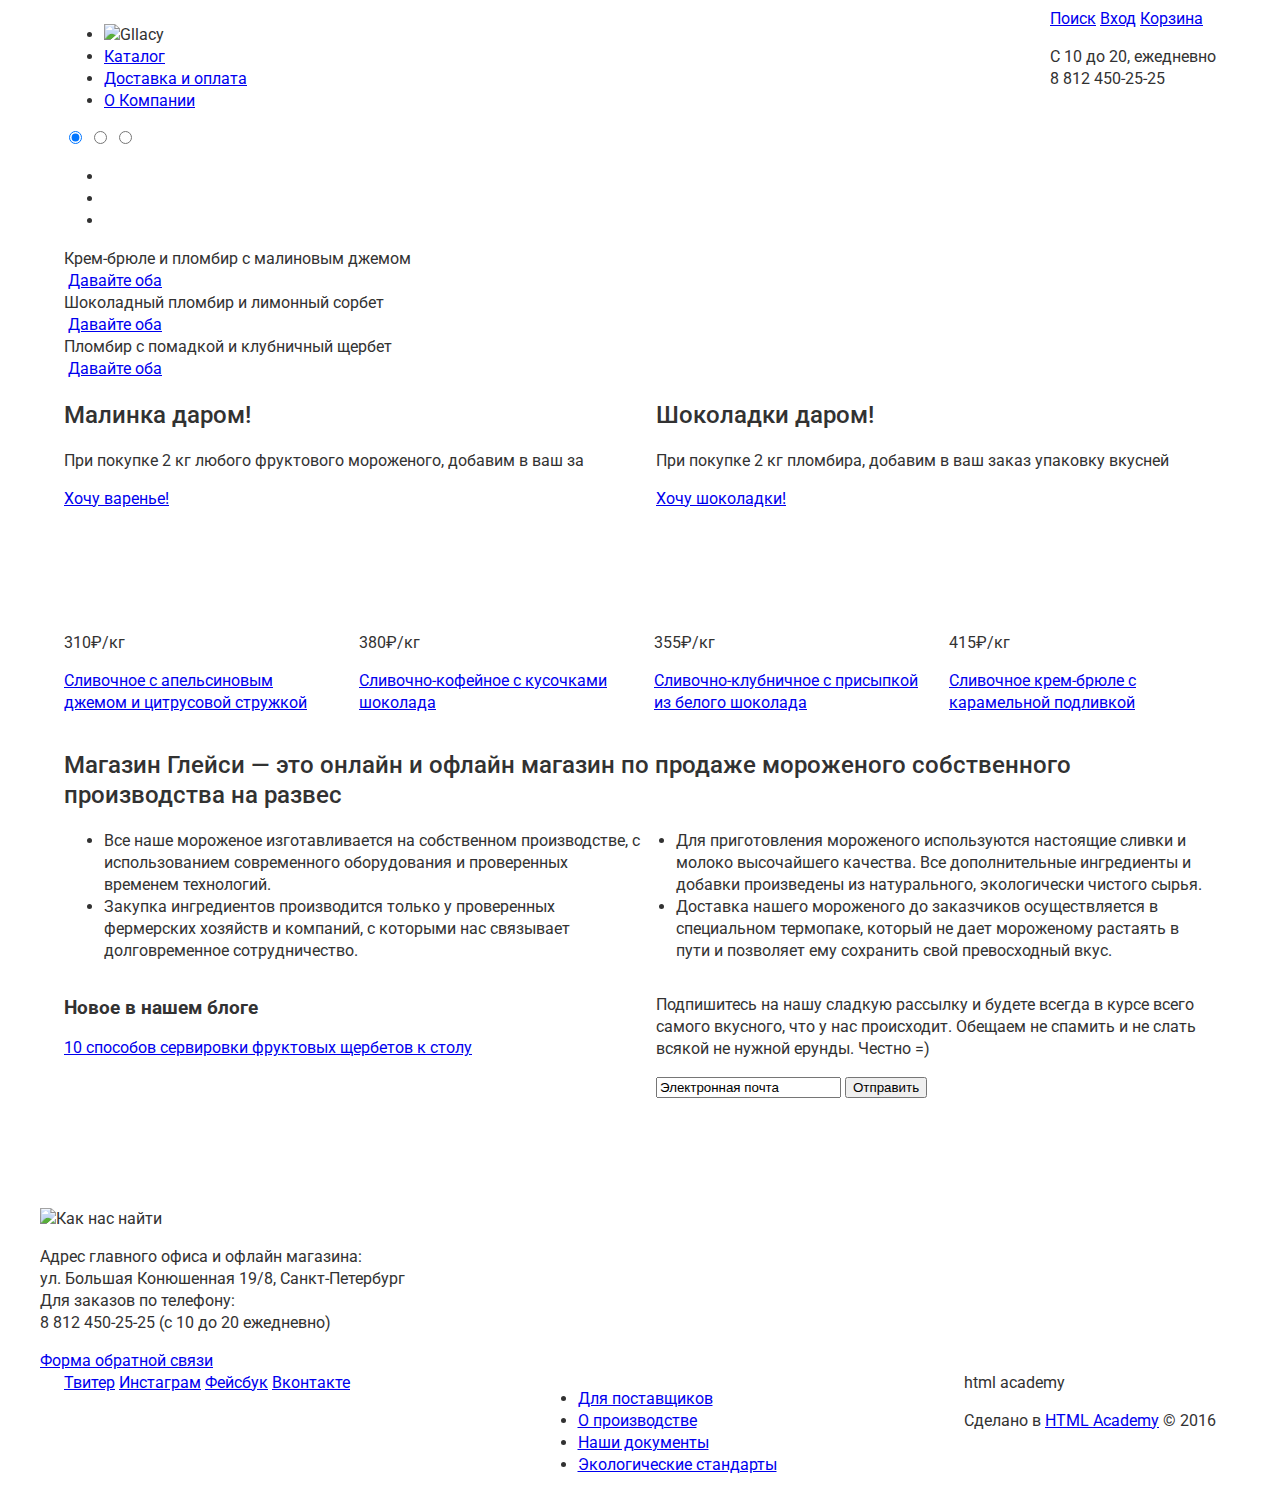
==== 6/index.html @ 7f84e6b3 ":heavy_check_mark: Сборка #6" ====
<!DOCTYPE html>
<html lang="ru">
  <head>
    <meta charset="utf-8">
    <title>Gllacy - Главная страница</title>
    <link rel="stylesheet" href="css/style.css">
    <link href='https://fonts.googleapis.com/css?family=Roboto:400,500,700' rel='stylesheet' type='text/css'>
    <base href="https://htmlacademy-htmlcss.github.io/31279-gllacy/6/">
</head>
  <body>
    <header class="main-header">
      <div class="container">
        <div class="header-top">
          <nav class="main-navigation">
            <ul>
              <li><img src="img/logo.svg" alt="Gllacy"></li>
              <li><a href="catalog.html">Каталог</a></li>
              <li><a href="#">Доставка и оплата</a></li>
              <li><a href="#">О Компании</a></li>
            </ul>
          </nav>
          <div class="header-right">
            <div class="user-block">
              <a class="header-search" href="#">Поиск</a>
              <a class="header-login" href="#">Вход</a>
              <a class="header-cart" href="#">Корзина</a>
            </div>
            <p class="header-contacts">
              С 10 до 20, ежедневно<br>
              8 812 450-25-25
            </p>
          </div>
        </div>
        <div class="slider">
          <input type="radio" id="btn-1" checked>
          <input type="radio" id="btn-2">
          <input type="radio" id="btn-3">
          <ul class="slider-controls">
            <li><label for="btn-1"></label></li>
            <li><label for="btn-2"></label></li>
            <li><label for="btn-3"></label></li>
          </ul>
          <div class="slider-inner">
            <div class="slider-slides">
              <div class="slide-item">
                <div class="slide-title">Крем-брюле и пломбир с малиновым джемом</div>
                <img src="img/slide-1.png" alt="" />
                <a href="#" class="btn">Давайте оба</a>
              </div>
              <div class="slide-item">
                <div class="slide-title">Шоколадный пломбир и лимонный сорбет</div>
                <img src="img/slide-2.png" alt="" />
                <a href="#" class="btn">Давайте оба</a>
              </div>
              <div class="slide-item">
                <div class="slide-title">Пломбир с помадкой и клубничный щербет</div>
                <img src="img/slide-3.png" alt="" />
                <a href="#" class="btn">Давайте оба</a>
              </div>
            </div>
          </div>
        </div>
      </div>
    </header>
    <main class="container">
      <section class="sale">
        <article class="sale-item raspberries">
          <h2>Малинка даром!</h2>
          <p>При покупке 2 кг любого фруктового мороженого, добавим в ваш за</p>
          <a href="#" class="btn">Хочу варенье!</a>
        </article>
        <article class="sale-item chocolate">
          <h2>Шоколадки даром!</h2>
          <p>При покупке 2 кг пломбира, добавим в ваш заказ упаковку вкусней</p>
          <a href="#" class="btn">Хочу шоколадки!</a>
        </article>
      </section>
      <section class="hits">
        <article class="hit-item">
          <img class="hit-item-pic" src="img/catalog-photo-1.png" alt="" width="255px">
          <div class="hit-item-price">310<span class="euro-rubble">&#8381;</span>/кг</div>
          <p class="hit-item-description">
            <a href="#">Сливочное с апельсиновым джемом и цитрусовой стружкой </a>
          </p>
        </article>
        <article class="hit-item">
          <img class="hit-item-pic" src="img/catalog-photo-2.png" alt="" width="255px">
          <div class="hit-item-price">380<span class="euro-rubble">&#8381;</span>/кг</div>
          <p class="hit-item-description">
            <a href="#">Сливочно-кофейное с кусочками шоколада</a>
          </p>
        </article>
        <article class="hit-item">
          <img class="hit-item-pic" src="img/catalog-photo-3.png" alt="" width="255px">
          <div class="hit-item-price">355<span class="euro-rubble">&#8381;</span>/кг</div>
          <p class="hit-item-description">
            <a href="#">Сливочно-клубничное с присыпкой из белого шоколада</a>
          </p>
        </article>
        <article class="hit-item">
          <img class="hit-item-pic" src="img/catalog-photo-4.png" alt="" width="255px">
          <div class="hit-item-price">415<span class="euro-rubble">&#8381;</span>/кг</div>
          <p class="hit-item-description">
            <a href="#">Сливочное крем-брюле с карамельной подливкой</a>
          </p>
        </article>
      </section>
      <section class="features">
        <h2 class="features-title">
          Магазин Глейси  — это онлайн и офлайн
          магазин по продаже мороженого собственного производства на развес
        </h2>
        <ul>
          <li class="features-item">
            Все наше мороженое изготавливается на собственном производстве,
            с использованием современного оборудования и проверенных временем
            технологий.
          </li>
          <li class="features-item">
            Для приготовления мороженого используются настоящие сливки и молоко
            высочайшего качества. Все дополнительные ингредиенты и добавки
            произведены из натурального, экологически чистого сырья.
          </li>
          <li class="features-item">
            Закупка ингредиентов  производится только у проверенных фермерских
            хозяйств и компаний, с которыми нас связывает долговременное
            сотрудничество.
          </li>
          <li class="features-item">
            Доставка нашего мороженого до заказчиков осуществляется в
            специальном термопаке, который не дает мороженому растаять в пути и
            позволяет ему сохранить свой превосходный вкус.
          </li>
        </ul>
      </section>
      <section class="news">
        <article class="news-item">
          <h3 class="news-title">Новое в нашем блоге</h3>
          <p><a href="#">10  способов сервировки фруктовых щербетов к столу</a></p>
        </article>
        <article class="subscribe-item">
          <p class="subscribe-desc">Подпишитесь на нашу сладкую рассылку и будете всегда в курсе
          всего самого вкусного, что у нас происходит. Обещаем не спамить и не слать всякой не нужной ерунды. Честно =) </p>
          <form action="post">
            <input type="text" value="Электронная почта">
            <button type="submit" class="btn">Отправить</button>
          </form>
        </article>
      </section>
      <section class="contacts">
        <img src="img/map.jpg" alt="Как нас найти">
        <div class="contacts-info">
          <p>Адрес главного офиса и офлайн магазина: <br>
          <span>ул. Большая Конюшенная 19/8, Санкт-Петербург</span> <br>
          Для заказов по телефону: <br>
          <span>8 812 450-25-25 (с 10 до 20 ежедневно)</span></p>
        </div>
        <a href="#" class="btn">Форма обратной связи</a>
      </section>
    </main>
    <footer class="main-footer">
      <div class="container">
        <section class="footer-social">
          <a class="social-btn social-btn-tw" href="#">Твитер</a>
          <a class="social-btn social-btn-inst" href="#">Инстаграм</a>
          <a class="social-btn social-btn-fb" href="#">Фейсбук</a>
          <a class="social-btn social-btn-vk" href="#">Вконтакте</a>
        </section>
        <nav class="footer-nav">
          <ul>
            <li><a href="#">Для поставщиков</a></li>
            <li><a href="#">О производстве</a></li>
            <li><a href="#">Наши документы</a></li>
            <li><a href="#">Экологические стандарты</a></li>
          </ul>
        </nav>
        <section class="footer-copyright">
          <div class="copyright-title">html academy</div>
          <p>Сделано в <a href="#">HTML Academy</a> © 2016</p>
        </section>
      </div>
    </footer>
  </body>
</html>
---- 6/css/style.css ----
body {
  font-size: 16px;
  font-family: "Roboto", sans-serif;
  font-weight: normal;
  line-height: 22px;
  color: #323232;
}

.header-top {
  display: flex;
  justify-content: space-between;
}

.container {
  width: 1200px;
  margin: 0 auto;
  padding: 0 24px;
  box-sizing: border-box;
  /*outline: solid gray;*/
}

.sale {
  display: flex;
  justify-content: space-between;
}

.sale-item {
  width: 560px;
  min-height: 230px;
}

.hits {
  display: flex;
  justify-content: space-between;
}

.hit-item {
  width: 267px;
}

.catalog {
  display: flex;
  flex-wrap: wrap;
  justify-content: space-between;
}

.catalog-item {
  width: 267px;
}

.catalog-navigation {
  display: flex;
  flex-direction: row-reverse;
}

.catalog-navigation li {
  display: inline;
}

.features ul {
  display: flex;
  flex-wrap: wrap;
  justify-content: space-between;
}

.features-item {
  width: 540px;
}

.contacts {
  margin: 0 -24px;
}

.main-footer .container{
  display: flex;
  justify-content: space-between;
}

.news {
  display: flex;
  justify-content: space-between;
}

.news-item {
  width: 560px;
  min-height: 230px;
}

.subscribe-item {
  width: 560px;
  min-height: 230px;
}

h1 {
  font-size: 35px;
  font-weight: bold;
  line-height: 41px;
}

h2 {
  font-size: 24px;
  font-weight: 500;
  line-height: 30px;
}
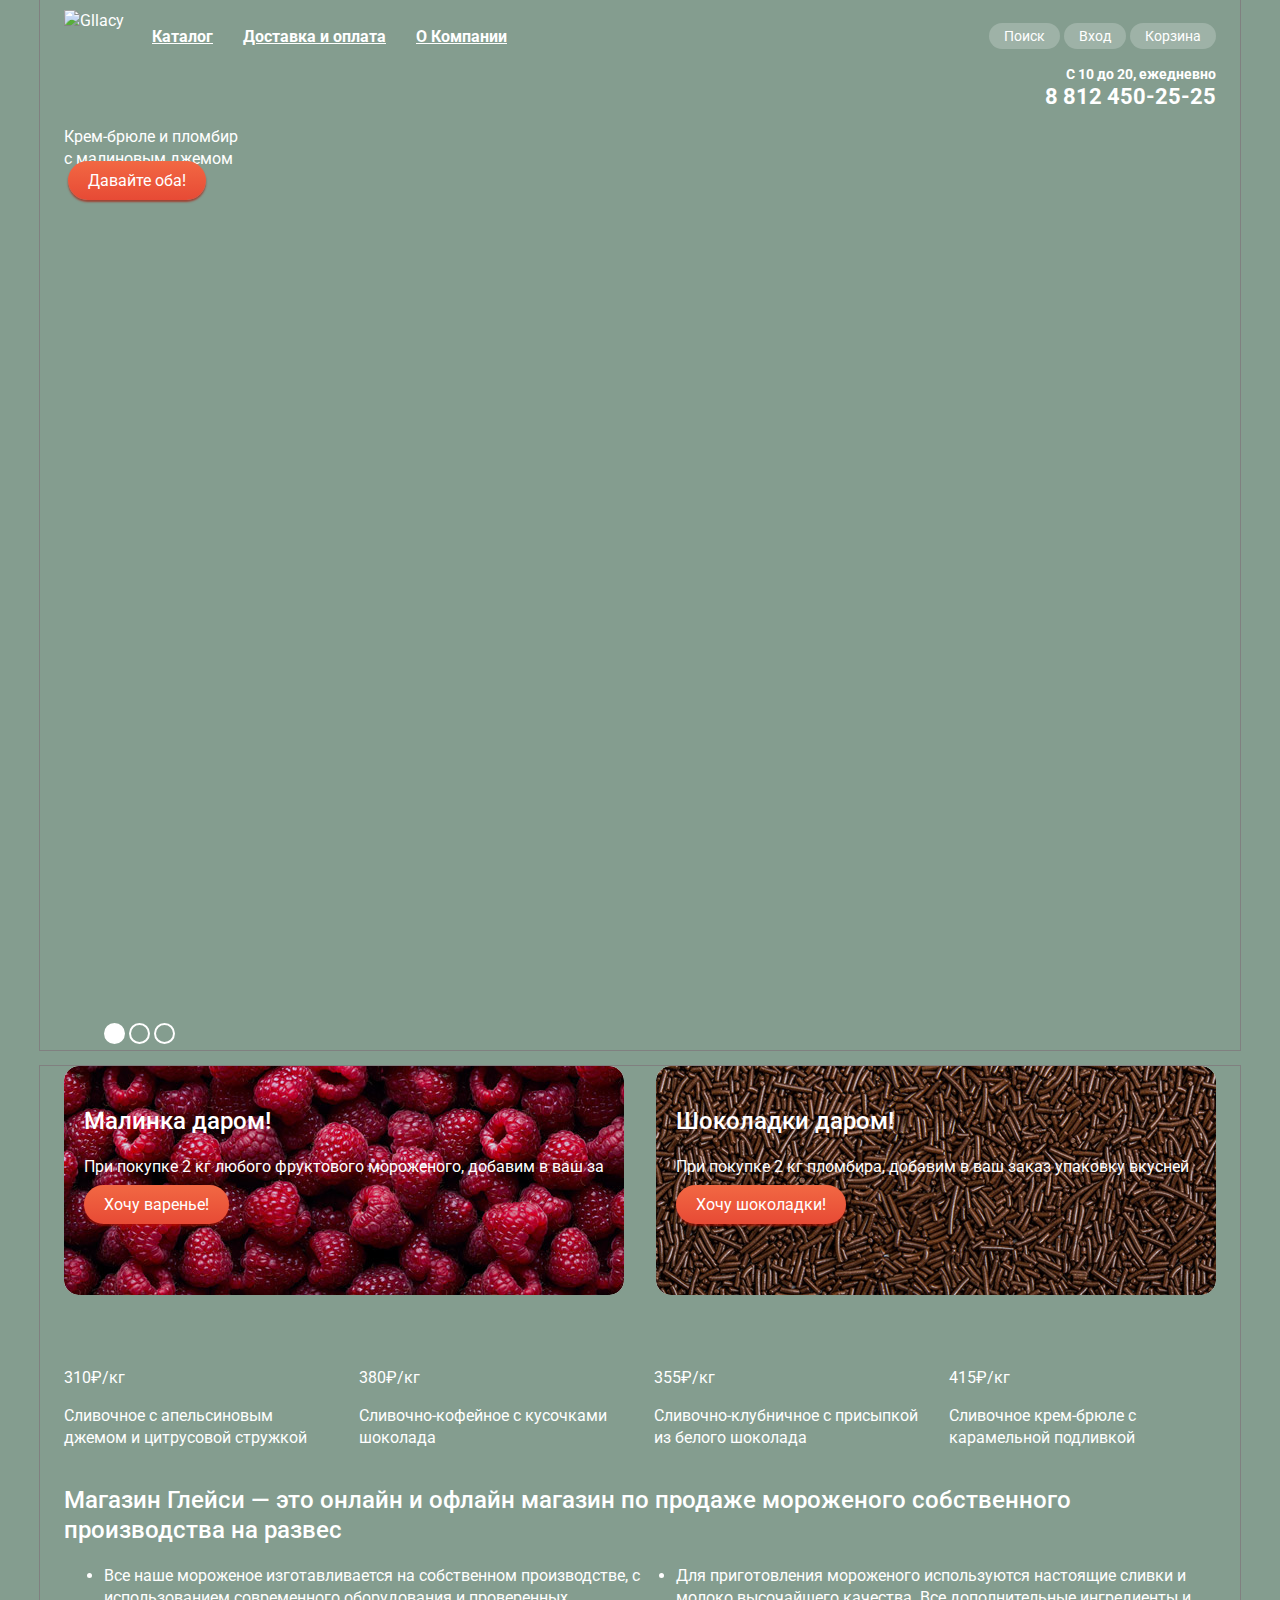
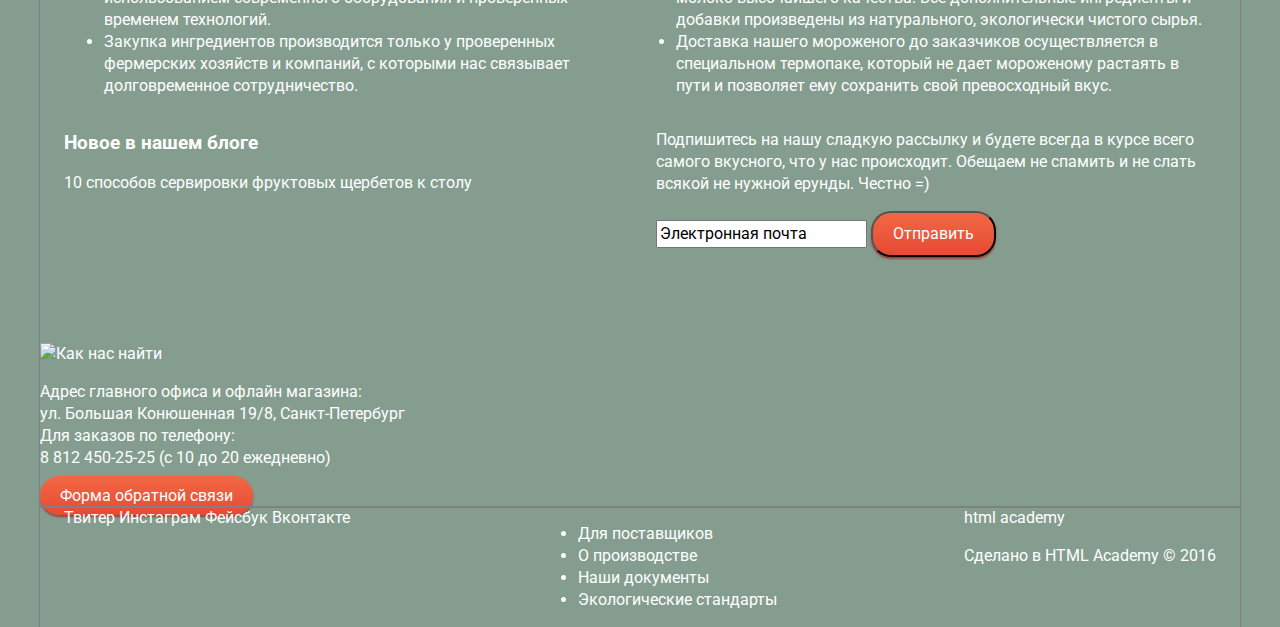
==== commit bae80e35: ":heavy_check_mark: Сборка #6" ====
--- a/6/index.html
+++ b/6/index.html
@@ -3,62 +3,65 @@
   <head>
     <meta charset="utf-8">
     <title>Gllacy - Главная страница</title>
+    <link href='https://fonts.googleapis.com/css?family=Roboto:400,500,700' rel='stylesheet' type='text/css'>
+    <link rel="stylesheet" href="css/normalize.css">
     <link rel="stylesheet" href="css/style.css">
-    <link href='https://fonts.googleapis.com/css?family=Roboto:400,500,700' rel='stylesheet' type='text/css'>
     <base href="https://htmlacademy-htmlcss.github.io/31279-gllacy/6/">
 </head>
   <body>
     <header class="main-header">
       <div class="container">
-        <div class="header-top">
-          <nav class="main-navigation">
+        <div class="header-top clearfix">
+          <div class="logo left">
+            <img src="img/logo.svg" alt="Gllacy">
+          </div>
+          <nav class="main-navigation left">
             <ul>
-              <li><img src="img/logo.svg" alt="Gllacy"></li>
               <li><a href="catalog.html">Каталог</a></li>
               <li><a href="#">Доставка и оплата</a></li>
               <li><a href="#">О Компании</a></li>
             </ul>
           </nav>
-          <div class="header-right">
+          <div class="header-right right">
             <div class="user-block">
               <a class="header-search" href="#">Поиск</a>
               <a class="header-login" href="#">Вход</a>
               <a class="header-cart" href="#">Корзина</a>
             </div>
             <p class="header-contacts">
-              С 10 до 20, ежедневно<br>
-              8 812 450-25-25
+              <span class="header-contacts-time">С 10 до 20, ежедневно</span><br>
+              <span class="header-contacts-phone">8 812 450-25-25</span>
             </p>
           </div>
         </div>
         <div class="slider">
-          <input type="radio" id="btn-1" checked>
-          <input type="radio" id="btn-2">
-          <input type="radio" id="btn-3">
+          <input type="radio" id="btn-1" name="toggle" checked>
+          <input type="radio" id="btn-2" name="toggle">
+          <input type="radio" id="btn-3" name="toggle">
+          <div class="slider-inner">
+            <div class="slider-slides">
+              <div class="slide-item">
+                <div class="slide-title">Крем-брюле и пломбир <br>с малиновым джемом</div>
+                <img src="img/slide-1.png" alt="" />
+                <a href="#" class="btn">Давайте оба!</a>
+              </div>
+              <div class="slide-item">
+                <div class="slide-title">Шоколадный пломбир <br>и лимонный сорбет</div>
+                <img src="img/slide-2.png" alt="" />
+                <a href="#" class="btn">Давайте оба!</a>
+              </div>
+              <div class="slide-item">
+                <div class="slide-title">Пломбир с помадкой <br>и клубничный щербет</div>
+                <img src="img/slide-3.png" alt="" />
+                <a href="#" class="btn">Давайте оба!</a>
+              </div>
+            </div>
+          </div>
           <ul class="slider-controls">
             <li><label for="btn-1"></label></li>
             <li><label for="btn-2"></label></li>
             <li><label for="btn-3"></label></li>
           </ul>
-          <div class="slider-inner">
-            <div class="slider-slides">
-              <div class="slide-item">
-                <div class="slide-title">Крем-брюле и пломбир с малиновым джемом</div>
-                <img src="img/slide-1.png" alt="" />
-                <a href="#" class="btn">Давайте оба</a>
-              </div>
-              <div class="slide-item">
-                <div class="slide-title">Шоколадный пломбир и лимонный сорбет</div>
-                <img src="img/slide-2.png" alt="" />
-                <a href="#" class="btn">Давайте оба</a>
-              </div>
-              <div class="slide-item">
-                <div class="slide-title">Пломбир с помадкой и клубничный щербет</div>
-                <img src="img/slide-3.png" alt="" />
-                <a href="#" class="btn">Давайте оба</a>
-              </div>
-            </div>
-          </div>
         </div>
       </div>
     </header>
@@ -139,8 +142,11 @@
           <p><a href="#">10  способов сервировки фруктовых щербетов к столу</a></p>
         </article>
         <article class="subscribe-item">
-          <p class="subscribe-desc">Подпишитесь на нашу сладкую рассылку и будете всегда в курсе
-          всего самого вкусного, что у нас происходит. Обещаем не спамить и не слать всякой не нужной ерунды. Честно =) </p>
+          <p class="subscribe-desc">
+            Подпишитесь на нашу сладкую рассылку и будете
+             всегда в курсе всего самого вкусного, что у нас происходит.
+             Обещаем не спамить и не слать всякой не нужной ерунды. Честно =)
+           </p>
           <form action="post">
             <input type="text" value="Электронная почта">
             <button type="submit" class="btn">Отправить</button>
@@ -150,10 +156,12 @@
       <section class="contacts">
         <img src="img/map.jpg" alt="Как нас найти">
         <div class="contacts-info">
-          <p>Адрес главного офиса и офлайн магазина: <br>
-          <span>ул. Большая Конюшенная 19/8, Санкт-Петербург</span> <br>
-          Для заказов по телефону: <br>
-          <span>8 812 450-25-25 (с 10 до 20 ежедневно)</span></p>
+          <p>
+            Адрес главного офиса и офлайн магазина: <br>
+            <span>ул. Большая Конюшенная 19/8, Санкт-Петербург</span> <br>
+            Для заказов по телефону: <br>
+            <span>8 812 450-25-25 (с 10 до 20 ежедневно)</span>
+          </p>
         </div>
         <a href="#" class="btn">Форма обратной связи</a>
       </section>
--- a/6/css/style.css
+++ b/6/css/style.css
@@ -3,12 +3,9 @@
   font-family: "Roboto", sans-serif;
   font-weight: normal;
   line-height: 22px;
-  color: #323232;
-}
-
-.header-top {
-  display: flex;
-  justify-content: space-between;
+  color: #fff;
+  background-color: #849d8f;
+  min-width: 1200px;
 }
 
 .container {
@@ -16,17 +13,193 @@
   margin: 0 auto;
   padding: 0 24px;
   box-sizing: border-box;
-  /*outline: solid gray;*/
-}
+  outline: solid grey 1px;
+}
+
+.left {
+  float: left;
+}
+
+.right {
+  float: right;
+}
+
+.clearfix::after {
+  content: "";
+  display: table;
+  clear: both;
+}
+
+.btn {
+  color: #fff;
+  box-shadow: 0px 2px 2px 0px rgba(172, 16, 0, 0.64);
+  border-radius: 20px;
+  background: linear-gradient(#f26843, #e74a35);
+  padding: 10px 20px;
+  text-decoration: none;
+}
+
+a {
+  color: #fff;
+  text-decoration: none;
+}
+
+.main-navigation {
+  margin-top: 25px;
+}
+
+.main-navigation ul {
+  padding: 0;
+  margin: 0;
+  list-style: none;
+}
+
+.main-navigation li {
+  display: inline-block;
+  vertical-align: middle;
+}
+
+.main-navigation a {
+  font-weight: bold;
+  font-size: 16px;
+  line-height: 18px;
+  padding: 5px 13px;
+  text-decoration: underline;
+  border-radius: 15px;
+}
+
+.main-navigation a:hover {
+  background: #f7f6f3;
+  color: #323232;
+  text-decoration: none;
+}
+
+.main-navigation a:active {
+  background-color: #ededed;
+  box-shadow: inset 0px 2px 1px 0px #696969;
+}
+
+.main-navigation a.active {
+  background-color: #d07058;
+  color: #fff;
+  padding: 5px 15px;
+  text-decoration: none;
+}
+
+.logo {
+  margin-top: 10px;
+  margin-right: 15px;
+}
+
+.logo a {
+  padding: 0;
+}
+
+.user-block {
+  margin-top: 25px;
+}
+
+.user-block a {
+  font-size: 14px;
+  font-weight: normal;
+  line-height: 16px;
+  padding: 5px 15px;
+  background-color: #9eb2a7;
+  border-radius: 20px;
+}
+
+.header-contacts {
+  text-align: right;
+}
+
+.header-contacts-time {
+  font-size: 14px;
+  line-height: 16px;
+  font-weight: bold;
+}
+
+.header-contacts-phone {
+  font-size: 22px;
+  line-height: 24px;
+  font-weight: bold;
+}
+
+.slider-inner {
+  overflow: hidden;
+  width: 1045px;
+  height: 881px;
+}
+
+.slider input[type="radio"] {
+  display: none;
+}
+
+.slider-controls {
+  list-style: none;
+}
+
+.slider-controls li {
+  display: inline-block;
+}
+
+.slider-controls label {
+  display: inline-block;
+  border-radius: 50%;
+  width: 17px;
+  height: 17px;
+  border: solid 2px #fff;
+}
+
+#btn-1:checked ~ .slider-controls label[for="btn-1"],
+#btn-2:checked ~ .slider-controls label[for="btn-2"],
+#btn-3:checked ~ .slider-controls label[for="btn-3"] {
+    background-color: #fff;
+}
+
+#btn-1:checked ~ .slider-inner .slider-slides {
+    transform: translate(0);
+}
+
+#btn-2:checked ~ .slider-inner .slider-slides {
+    transform: translate(-1045px);
+}
+
+#btn-3:checked ~ .slider-inner .slider-slides {
+    transform: translate(-2090px);
+}
+
+.slider-slides {
+  width: 300%;
+  transition: transform .8s ease;
+}
+
+.slide-item {
+  float: left;
+  width: 1045px;
+}
+
 
 .sale {
   display: flex;
   justify-content: space-between;
+  margin-bottom: 50px;
 }
 
 .sale-item {
+  box-sizing: border-box;
+  border-radius: 15px;
+  color: #fff;
+  padding: 20px;
   width: 560px;
-  min-height: 230px;
+  min-height: 229px;
+}
+
+.raspberries {
+  background: url("../img/raspberries.jpg");
+}
+
+.chocolate {
+  background: url("../img/chocolate.jpg");
 }
 
 .hits {
@@ -69,11 +242,6 @@
 
 .contacts {
   margin: 0 -24px;
-}
-
-.main-footer .container{
-  display: flex;
-  justify-content: space-between;
 }
 
 .news {
@@ -89,6 +257,11 @@
 .subscribe-item {
   width: 560px;
   min-height: 230px;
+}
+
+.main-footer .container{
+  display: flex;
+  justify-content: space-between;
 }
 
 h1 {
